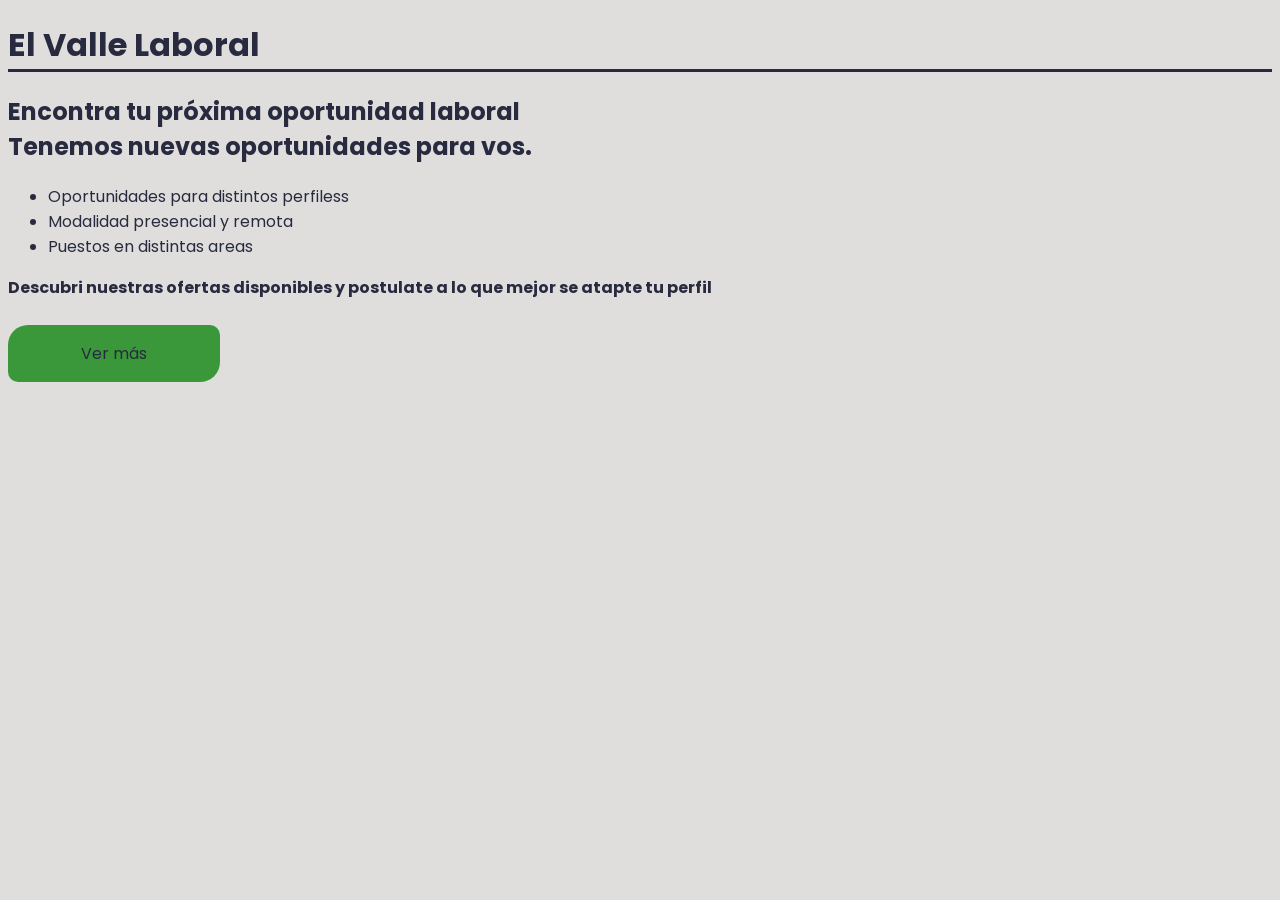
==== index.html @ 93c515af "Estilo Home" ====
<!DOCTYPE html>
<html lang="en">
<head>
    <meta charset="UTF-8">
    <meta name="viewport" content="width=device-width, initial-scale=1.0">
    <link rel="stylesheet" href="style.css">
    <title>El valle laboral</title>
</head>
<body>
    <h1>El Valle Laboral</h1>

    <h2>Encontra tu próxima oportunidad laboral </br> 
        Tenemos nuevas oportunidades para vos.</h2>
    
    <ul>
        <li>Oportunidades para distintos perfiless</li>
        <li>Modalidad presencial y remota</li>
        <li>Puestos en distintas areas</li>
    </ul>
    
    <strong>Descubri nuestras ofertas disponibles y postulate a lo que mejor se atapte tu perfil</strong> </br></br>
    
    <div class="boton1">
        <a href="ofertas.html">Ver más</a>
    </div>
</body>
</html>
---- style.css ----
@import url('https://fonts.googleapis.com/css2?family=Poppins:wght@400;500;600;700&display=swap');

body {
    font-family: 'Poppins', sans-serif;
    background-color: #dfdedc;
}

/* CSS --> Home */
h1{
    color: #282b40;
    border-bottom: 3px solid #282b40;
}

h2,
strong,
li{ 
    color: #282b40;
}

.boton1{
    background-color: rgba(0, 128, 0, 0.738);
    border-radius: 20px 10px;
    width: 20vh;
    padding: 14px;
    text-align: center;
    border: 2px solid transparent;
    transition: border-color 0.3s ease; 
}

a{
    text-decoration: none;
    color: #282b40;
}

.boton1:hover{
    background-color: #dfdedc;
    border-color: rgba(0, 128, 0, 0.738);
}
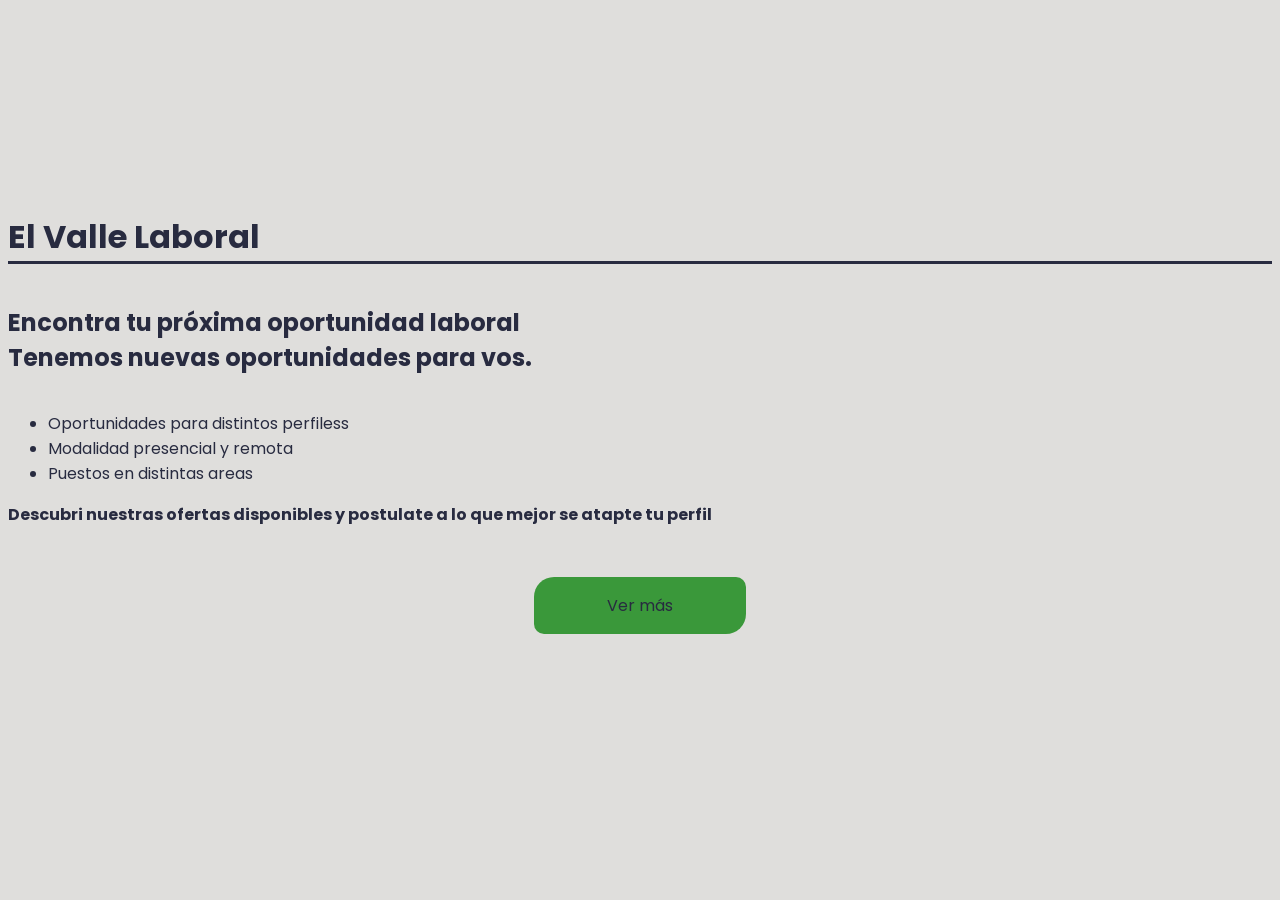
==== commit f324cb38: "Responsive Home" ====
--- a/index.html
+++ b/index.html
@@ -8,21 +8,23 @@
     <title>El valle laboral</title>
 </head>
 <body>
-    <h1>El Valle Laboral</h1>
+    <main class="home">
+        <h1>El Valle Laboral</h1>
 
-    <h2>Encontra tu próxima oportunidad laboral </br> 
-        Tenemos nuevas oportunidades para vos.</h2>
-    
-    <ul>
-        <li>Oportunidades para distintos perfiless</li>
-        <li>Modalidad presencial y remota</li>
-        <li>Puestos en distintas areas</li>
-    </ul>
-    
-    <strong>Descubri nuestras ofertas disponibles y postulate a lo que mejor se atapte tu perfil</strong> </br></br>
-    
-    <div class="boton1">
-        <a href="ofertas.html">Ver más</a>
-    </div>
+        <h2>Encontra tu próxima oportunidad laboral <br> 
+            Tenemos nuevas oportunidades para vos.</h2>
+        
+        <ul>
+            <li>Oportunidades para distintos perfiless</li>
+            <li>Modalidad presencial y remota</li>
+            <li>Puestos en distintas areas</li>
+        </ul>
+        
+        <strong>Descubri nuestras ofertas disponibles y postulate a lo que mejor se atapte tu perfil</strong> <br><br>
+        
+        <div class="boton1">
+            <a href="ofertas.html">Ver más</a>
+        </div>
+    </main>
 </body>
 </html>
--- a/style.css
+++ b/style.css
@@ -5,7 +5,13 @@
     background-color: #dfdedc;
 }
 
-/* CSS --> Home */
+.home {
+    min-height: 90vh;
+    display: flex;
+    flex-direction: column;
+    justify-content: center;
+}
+
 h1{
     color: #282b40;
     border-bottom: 3px solid #282b40;
@@ -24,7 +30,9 @@
     padding: 14px;
     text-align: center;
     border: 2px solid transparent;
-    transition: border-color 0.3s ease; 
+    transition: border-color 0.3s ease;
+    display: block;
+    margin: 0 auto;
 }
 
 a{
@@ -35,4 +43,10 @@
 .boton1:hover{
     background-color: #dfdedc;
     border-color: rgba(0, 128, 0, 0.738);
+}
+
+/* Responsive */
+
+@media (max-width: 768px) {
+
 }
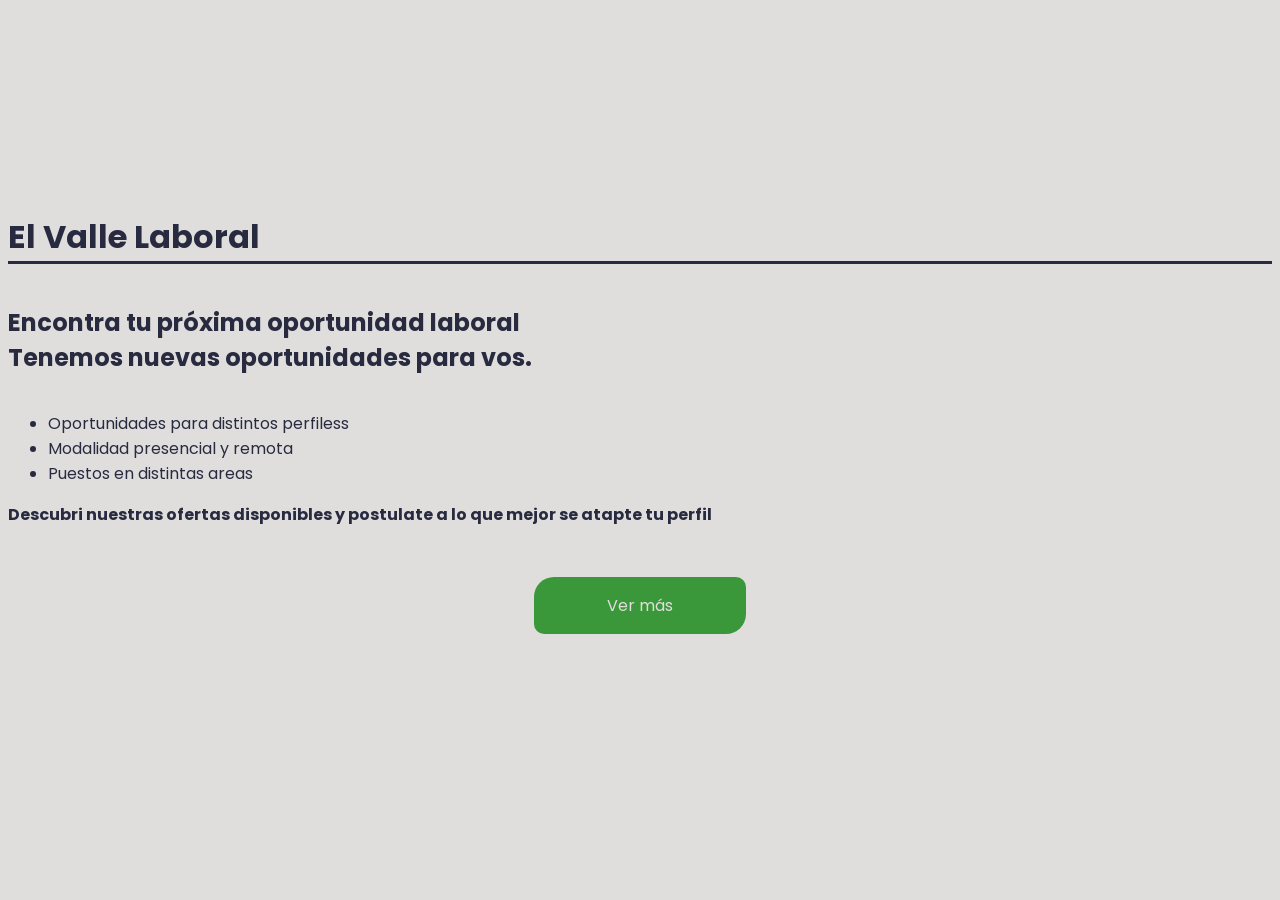
==== commit 25bae54f: "Agregando y mejorando botones para una mejor UX" ====
--- a/index.html
+++ b/index.html
@@ -7,7 +7,7 @@
     <link rel="stylesheet" href="style.css">
     <title>El valle laboral</title>
 </head>
-<body>
+<body class="paginaHome">
     <main class="home">
         <h1>El Valle Laboral</h1>
 
@@ -22,9 +22,7 @@
         
         <strong>Descubri nuestras ofertas disponibles y postulate a lo que mejor se atapte tu perfil</strong> <br><br>
         
-        <div class="boton1">
-            <a href="ofertas.html">Ver más</a>
-        </div>
+        <a class="botonVerOfertas" href="ofertas.html">Ver más</a>
     </main>
 </body>
 </html>
--- a/style.css
+++ b/style.css
@@ -1,6 +1,14 @@
 @import url('https://fonts.googleapis.com/css2?family=Poppins:wght@400;500;600;700&display=swap');
 
-body {
+/* Responsive */
+
+@media (max-width: 768px) {
+
+}
+
+/* ---------- css --> home.html ---------- */
+
+.paginaHome {
     font-family: 'Poppins', sans-serif;
     background-color: #dfdedc;
 }
@@ -23,7 +31,7 @@
     color: #282b40;
 }
 
-.boton1{
+.botonVerOfertas{
     background-color: rgba(0, 128, 0, 0.738);
     border-radius: 20px 10px;
     width: 20vh;
@@ -33,20 +41,170 @@
     transition: border-color 0.3s ease;
     display: block;
     margin: 0 auto;
-}
-
-a{
+    color:#dfdedc;
+    text-decoration: none;
+}
+
+/* a{
     text-decoration: none;
     color: #282b40;
-}
-
-.boton1:hover{
+} */
+
+.botonVerOfertas:hover{
     background-color: #dfdedc;
     border-color: rgba(0, 128, 0, 0.738);
-}
-
-/* Responsive */
-
-@media (max-width: 768px) {
-
+    color:#282b40;
+}
+
+/* ---------- css --> ofertas.html ---------- */
+
+.paginaOfertas{
+    font-family: 'Poppins', sans-serif;
+    background-color: #dfdedc;
+}
+.botonOferta{
+    background-color:  rgba(0, 128, 0, 0.738);
+    border-radius: 20px 10px;
+    width: 20vh;
+    padding: 14px;
+    margin-top: 20px;
+    margin-bottom: 35px;
+    margin-left: 25px;
+    display: block;
+    text-align: center;
+    border: 2px solid transparent;
+    transition: border-color 0.3s ease;
+    text-decoration: none;
+    color:#dfdedc;
+}
+
+.botonOferta:hover{
+    background-color: #dfdedc;
+    border-color: rgba(0, 128, 0, 0.738);
+}
+
+.botonOferta{
+    color:#dfdedc;
+}
+.botonOferta:hover{
+    color:#282b40;
+}
+
+.volverAinicio{
+    background-color: #646666;
+    border-radius: 20px 10px;
+    width: 20vh;
+    padding: 14px;
+    text-align: center;
+    border: 2px solid transparent;
+    transition: border-color 0.3s ease;
+    position: fixed;
+    bottom: 20px;
+    right: 20px;
+}
+
+.volverAinicio:hover{
+    background-color: #dfdedc;
+    border-color: #646666;
+}
+
+.volverAinicio{
+    color:#dfdedc;
+    text-decoration: none;
+}
+.volverAinicio:hover{
+    color:#282b40;
+}
+
+/* ---------- css --> detallesDesJr.html ---------- */
+.paginaDesJr{
+    font-family: 'Poppins', sans-serif;
+    background-color: #dfdedc;
+}
+
+.botonesOfertas{
+    display: flex;
+    gap:15px;
+    align-items: center;
+}
+.botonPostularme{
+    background-color: #0052CC;
+    border-radius: 20px 10px;
+    width: 20vh;
+    padding: 14px;
+    text-align: center;
+    border: 2px solid transparent;
+    transition: border-color 0.3s ease;
+}
+
+.botonPostularme:hover{
+    background-color: #dfdedc;
+    border-color: #0052CC;
+}
+
+.botonPostularme{
+    color:#dfdedc;
+    text-decoration: none;
+}
+.botonPostularme:hover{
+    color:#282b40;
+}
+
+.botonAtras{
+    background-color: #646666;
+    border-radius: 20px 10px;
+    width: 20vh;
+    padding: 14px;
+    text-align: center;
+    border: 2px solid transparent;
+    transition: border-color 0.3s ease;
+}
+.botonAtras:hover{
+    background-color: #dfdedc;
+    border-color: #646666;
+}
+
+.botonAtras{
+    color:#dfdedc;
+    text-decoration: none;
+}
+.botonAtras:hover{
+    color:#282b40;
+}
+
+/* ---------- css --> simulacion.html ---------- */
+
+.paginaSimulacion {
+    font-family: 'Poppins', sans-serif;
+    background-color: #dfdedc;
+}
+
+.botonConcientizacion{
+    background-color: #0052CC;
+    border-radius: 20px 10px;
+    width: 20vh;
+    padding: 14px;
+    text-align: center;
+    border: 2px solid transparent;
+    transition: border-color 0.3s ease;
+    display: block;
+    margin: 0 auto;
+}
+.botonConcientizacion:hover{
+    background-color: #dfdedc;
+    border-color: #0052CC;
+}
+
+.botonConcientizacion{
+    color:#dfdedc;
+    text-decoration: none;
+}
+.botonConcientizacion:hover{
+    color:#282b40;
+}
+
+/* ---------- css --> simulacion.html ---------- */
+.paginaConcientizacion {
+    font-family: 'Poppins', sans-serif;
+    background-color: #dfdedc;
 }
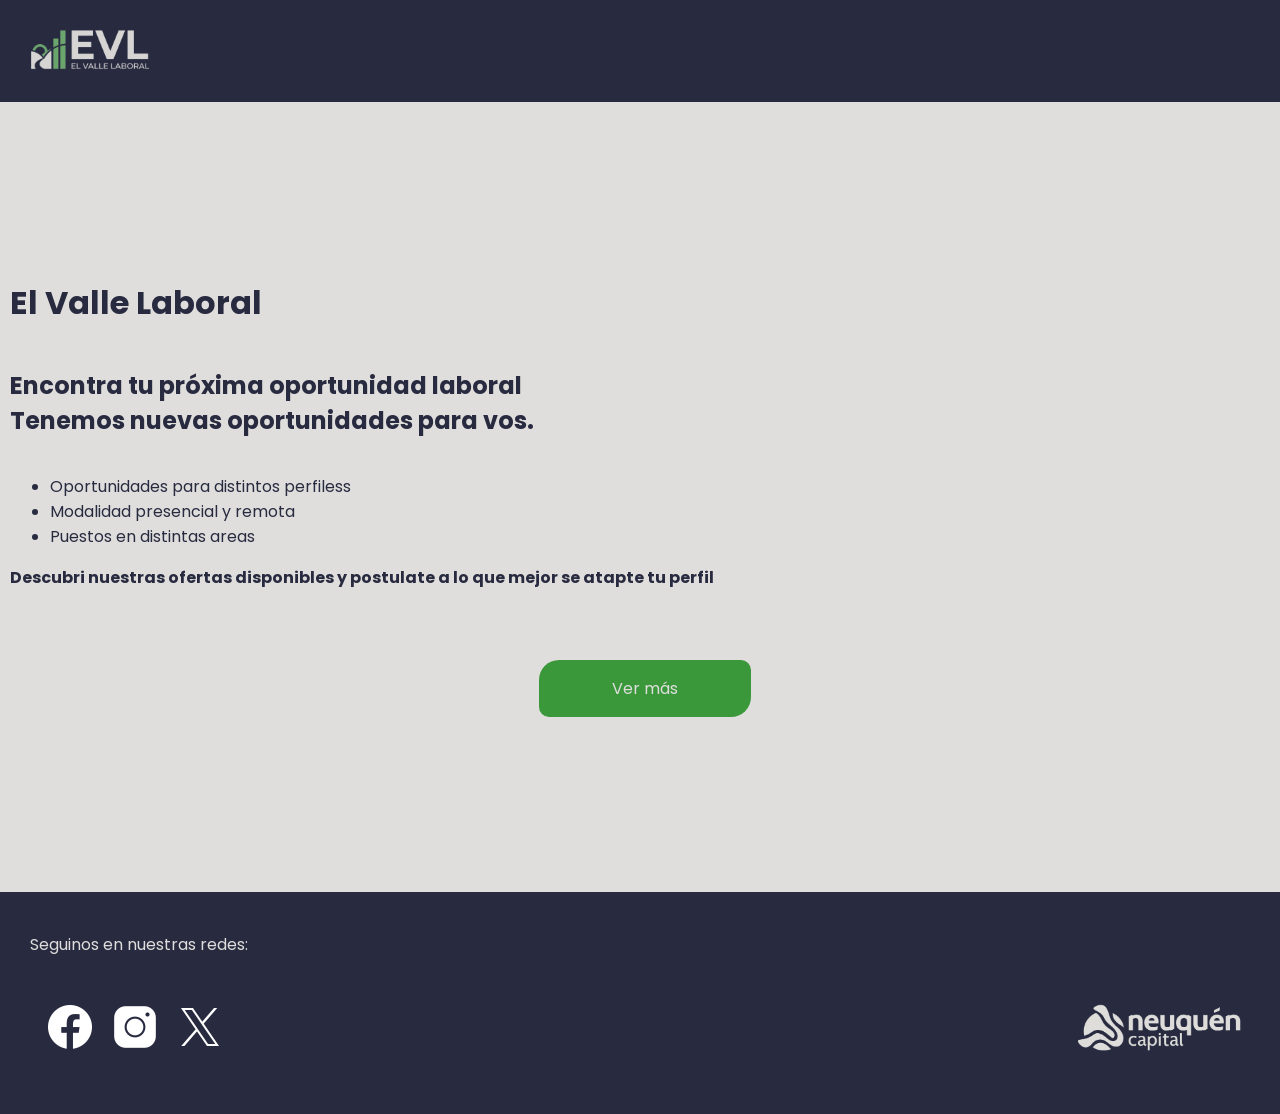
==== commit b46f4017: "Agregando navegación, logo y footer a todas las páginas" ====
--- a/index.html
+++ b/index.html
@@ -8,6 +8,15 @@
     <title>El valle laboral</title>
 </head>
 <body class="paginaHome">
+
+    <nav>
+        <div class="logo">
+            <a href="index.html">
+                <img src="img/logo.png" alt="El Valle Laboral">
+            </a>
+        </div>
+    </nav>
+
     <main class="home">
         <h1>El Valle Laboral</h1>
 
@@ -24,5 +33,29 @@
         
         <a class="botonVerOfertas" href="ofertas.html">Ver más</a>
     </main>
+
+    <footer>
+        <p class="footerP">Seguinos en nuestras redes:</p>
+        
+        <div class="redes">
+            <a href="https://www.facebook.com/mintrabajonqn">
+                <img src="img/Facebook.png"/>
+            </a>
+
+            <a href="https://www.instagram.com/mintrabajonqn/">
+                <img src="img/Instagram.png"/>
+            </a>
+
+            <a href="https://x.com/MinTrabajoNqn">
+                <img src="img/X.png"/>
+            </a>
+
+            <div class="logoNqn">
+                <a href="https://www.neuquencapital.gov.ar/">
+                    <img src="img/Nqn.png">
+                </a>
+            </div>
+        </div>
+    </footer>
 </body>
 </html>
--- a/style.css
+++ b/style.css
@@ -11,6 +11,7 @@
 .paginaHome {
     font-family: 'Poppins', sans-serif;
     background-color: #dfdedc;
+    margin: 0;
 }
 
 .home {
@@ -18,8 +19,56 @@
     display: flex;
     flex-direction: column;
     justify-content: center;
-}
-
+    margin-left: 10px;
+    margin-top: -20px;
+}
+
+.logo img {
+    width: 240px;
+    height: 85px;
+    margin-left: -30px;
+    margin-top: 7px;
+    object-fit: contain;
+}
+
+nav {
+    border-bottom: 3px solid #282b40;
+    background-color: #282b40;
+}
+
+.home h1{
+    color: #282b40;
+    border-bottom: none;
+}
+
+footer {
+    background-color: #282b40;
+    min-height: 200px;
+    padding: 40px 30px;
+    box-sizing: border-box;
+}
+
+.footerP {
+    color: #dfdedc;
+    margin: 0;
+}
+
+.redes {
+    display: flex;
+    gap: 15px;
+    align-items: center;
+    margin: 30px 0 0 15px;
+}
+
+.logoNqn {
+    margin-left: auto;
+}
+
+.logoNqn img {
+    width: 180px;
+    height: 80px;
+    object-fit: contain;
+}
 h1{
     color: #282b40;
     border-bottom: 3px solid #282b40;
@@ -43,6 +92,7 @@
     margin: 0 auto;
     color:#dfdedc;
     text-decoration: none;
+    margin: 20px auto 0;
 }
 
 /* a{
@@ -61,6 +111,18 @@
 .paginaOfertas{
     font-family: 'Poppins', sans-serif;
     background-color: #dfdedc;
+    margin: 0;
+}
+
+.paginaOfertas h1, 
+.paginaOfertas h2{
+    border-bottom: none;
+    justify-content: center;
+    display: flex;
+}
+
+.DesJr {
+    margin-left: 15px;
 }
 .botonOferta{
     background-color:  rgba(0, 128, 0, 0.738);
@@ -98,35 +160,41 @@
     text-align: center;
     border: 2px solid transparent;
     transition: border-color 0.3s ease;
-    position: fixed;
-    bottom: 20px;
-    right: 20px;
-}
-
-.volverAinicio:hover{
+    display: block;
+    margin: 20px 20px 20px auto;
+    text-decoration: none;
+    color:#dfdedc;
+}
+
+.volverAinicio:hover {
     background-color: #dfdedc;
     border-color: #646666;
 }
 
-.volverAinicio{
-    color:#dfdedc;
-    text-decoration: none;
-}
-.volverAinicio:hover{
-    color:#282b40;
+.volverAinicio:hover {
+    color: #282b40;
 }
 
 /* ---------- css --> detallesDesJr.html ---------- */
 .paginaDesJr{
     font-family: 'Poppins', sans-serif;
     background-color: #dfdedc;
+    margin: 0;
+}
+
+.paginaDesJr h1{
+    border-bottom: none;
+    justify-content: center;
+    display: flex;
 }
 
 .botonesOfertas{
     display: flex;
     gap:15px;
     align-items: center;
-}
+    margin-bottom: 40px;
+}
+
 .botonPostularme{
     background-color: #0052CC;
     border-radius: 20px 10px;
@@ -146,6 +214,7 @@
     color:#dfdedc;
     text-decoration: none;
 }
+
 .botonPostularme:hover{
     color:#282b40;
 }
@@ -177,6 +246,19 @@
 .paginaSimulacion {
     font-family: 'Poppins', sans-serif;
     background-color: #dfdedc;
+    margin: 0;
+}
+
+.simulacion {
+    margin-left: 10px;
+
+}
+
+.simulacion h1,
+.simulacion h2{
+    border-bottom: none;
+    justify-content: center;
+    display: flex;
 }
 
 .botonConcientizacion{
@@ -189,6 +271,7 @@
     transition: border-color 0.3s ease;
     display: block;
     margin: 0 auto;
+    margin-bottom: 30px;
 }
 .botonConcientizacion:hover{
     background-color: #dfdedc;
@@ -207,4 +290,16 @@
 .paginaConcientizacion {
     font-family: 'Poppins', sans-serif;
     background-color: #dfdedc;
+    margin: 0;
+}
+
+.concientizacion h1{ 
+    border-bottom: none;
+    justify-content: center;
+    display: flex;
+}
+
+.concientizacion{
+    margin-left: 15px;
+    margin-bottom: 30px;
 }
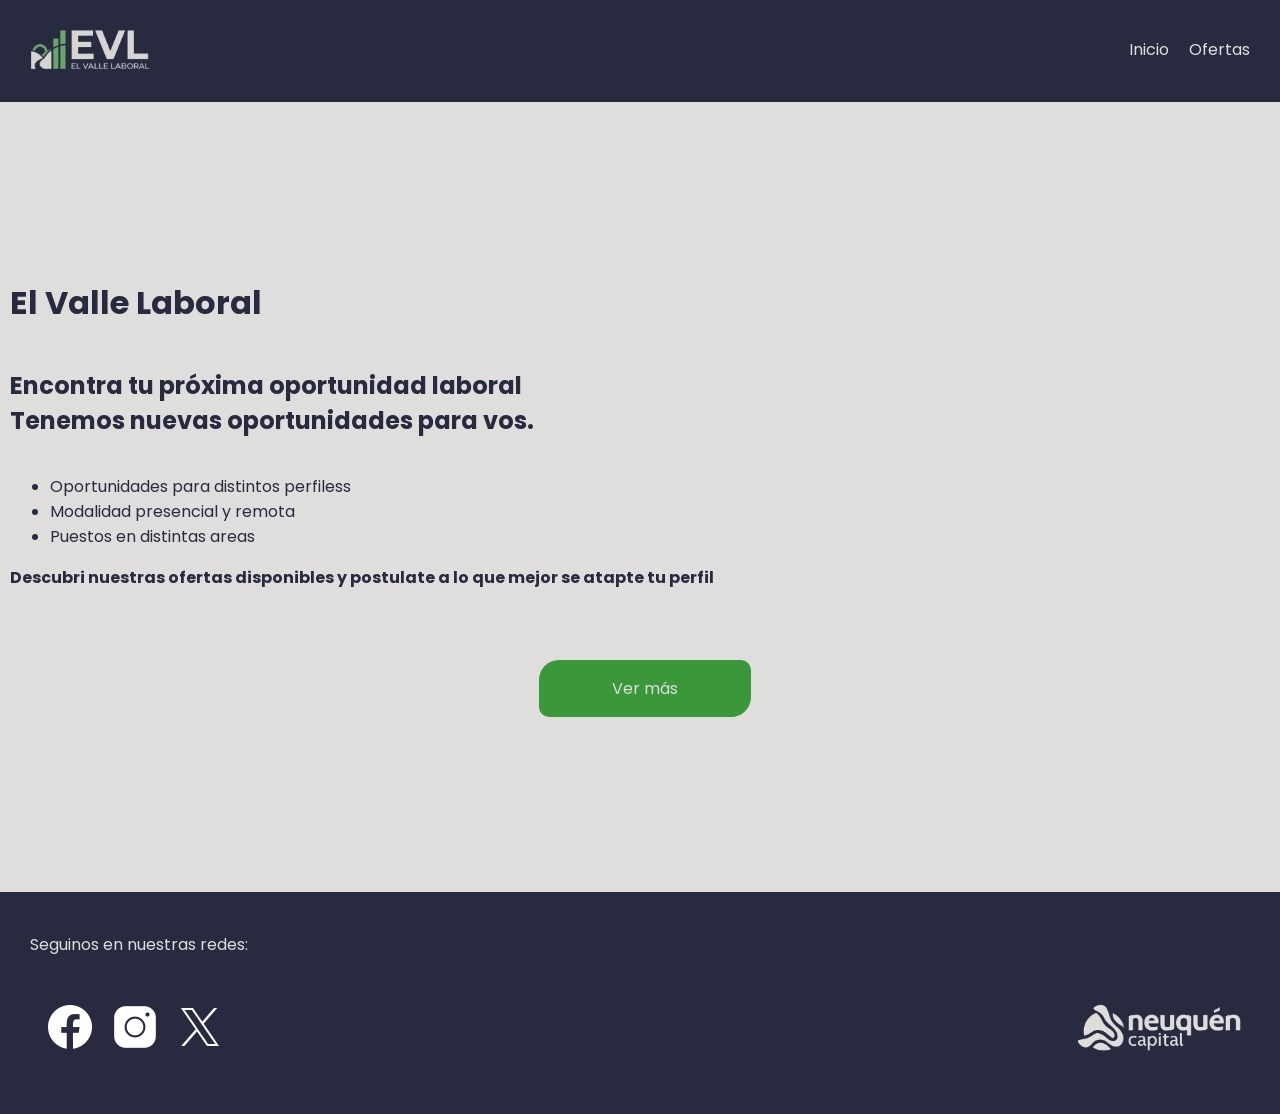
==== commit 83e1bc97: "Diseñando menú de navegación para escritorio" ====
--- a/index.html
+++ b/index.html
@@ -14,6 +14,12 @@
             <a href="index.html">
                 <img src="img/logo.png" alt="El Valle Laboral">
             </a>
+        </div>
+        <div class="menuPc">
+            <ul>
+                <li><a href="index.html">Inicio</a></li>
+                <li><a href="ofertas.html">Ofertas</a></li>
+            </ul>
         </div>
     </nav>
 
--- a/style.css
+++ b/style.css
@@ -34,6 +34,27 @@
 nav {
     border-bottom: 3px solid #282b40;
     background-color: #282b40;
+    display: flex;
+    justify-content: space-between;
+    align-items: center;
+}
+
+.menuPc ul{
+    display: flex;
+    gap:20px;
+    list-style: none;
+    margin-right: 30px;
+}
+
+.menuPc a{
+    color:#dfdedc;
+    text-decoration: none;
+}
+
+.menuPc a:hover,
+.menuPc li:hover{
+    color: rgba(0, 128, 0, 0.738);
+    transform: scale(1.10);
 }
 
 .home h1{
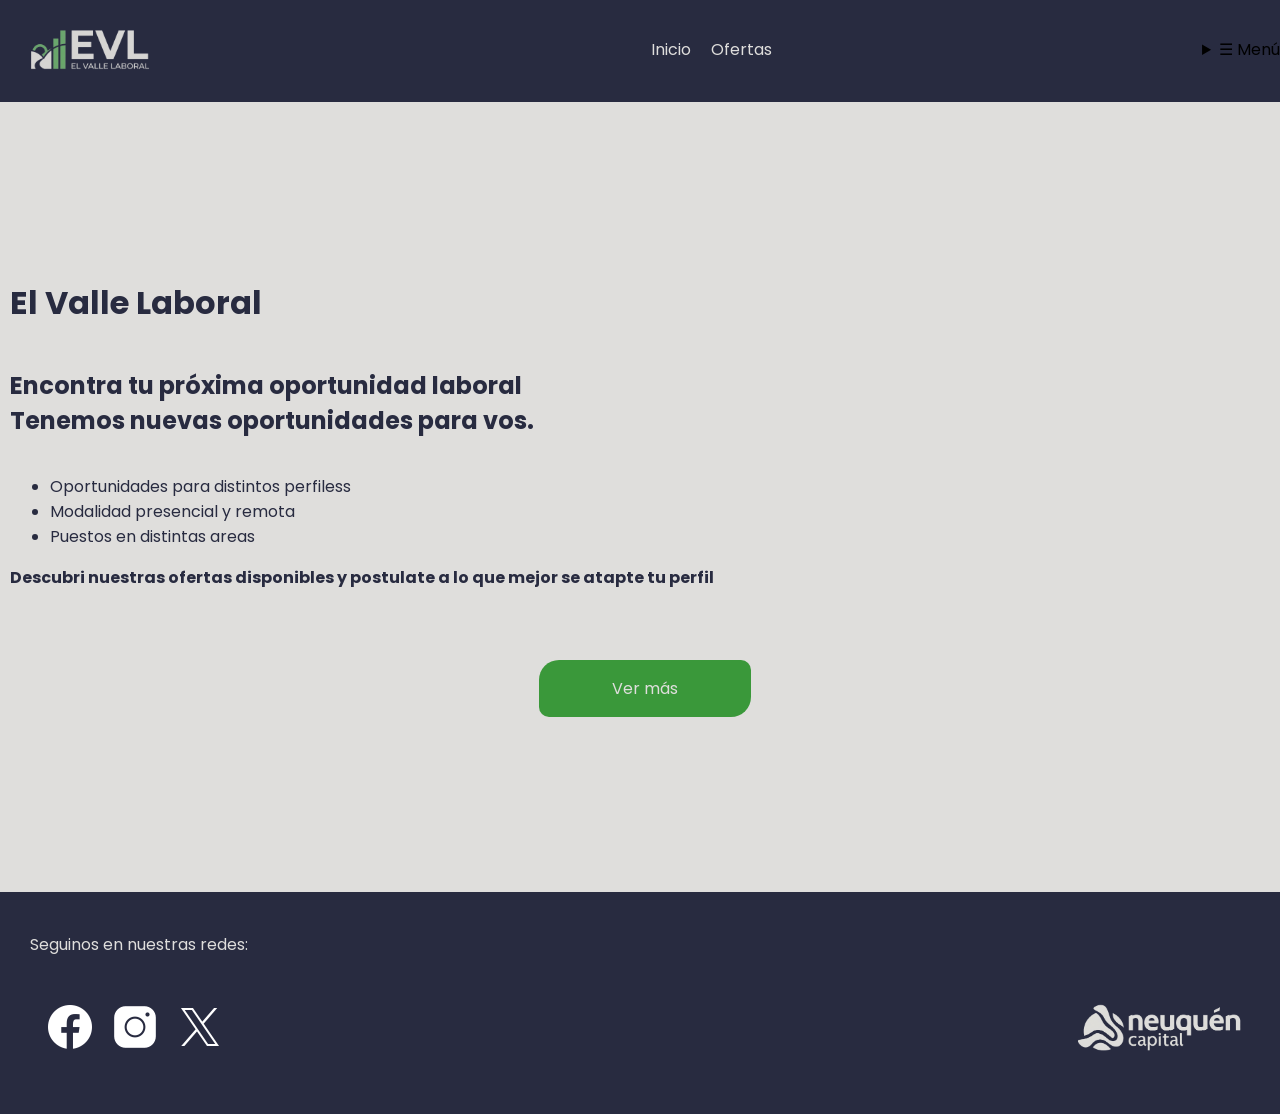
==== commit b7689143: "Agregando estructura de menú para PC y celular" ====
--- a/index.html
+++ b/index.html
@@ -20,6 +20,17 @@
                 <li><a href="index.html">Inicio</a></li>
                 <li><a href="ofertas.html">Ofertas</a></li>
             </ul>
+        </div>
+        <div class="menuCelular">
+            <details>
+                <summary>
+                    ☰ Menú
+                </summary>
+                    <ul>
+                        <li><a href="index.html">Inicio</a></li>
+                        <li><a href="ofertas.html">Ofertas</a></li>
+                    </ul>
+            </details>
         </div>
     </nav>
 
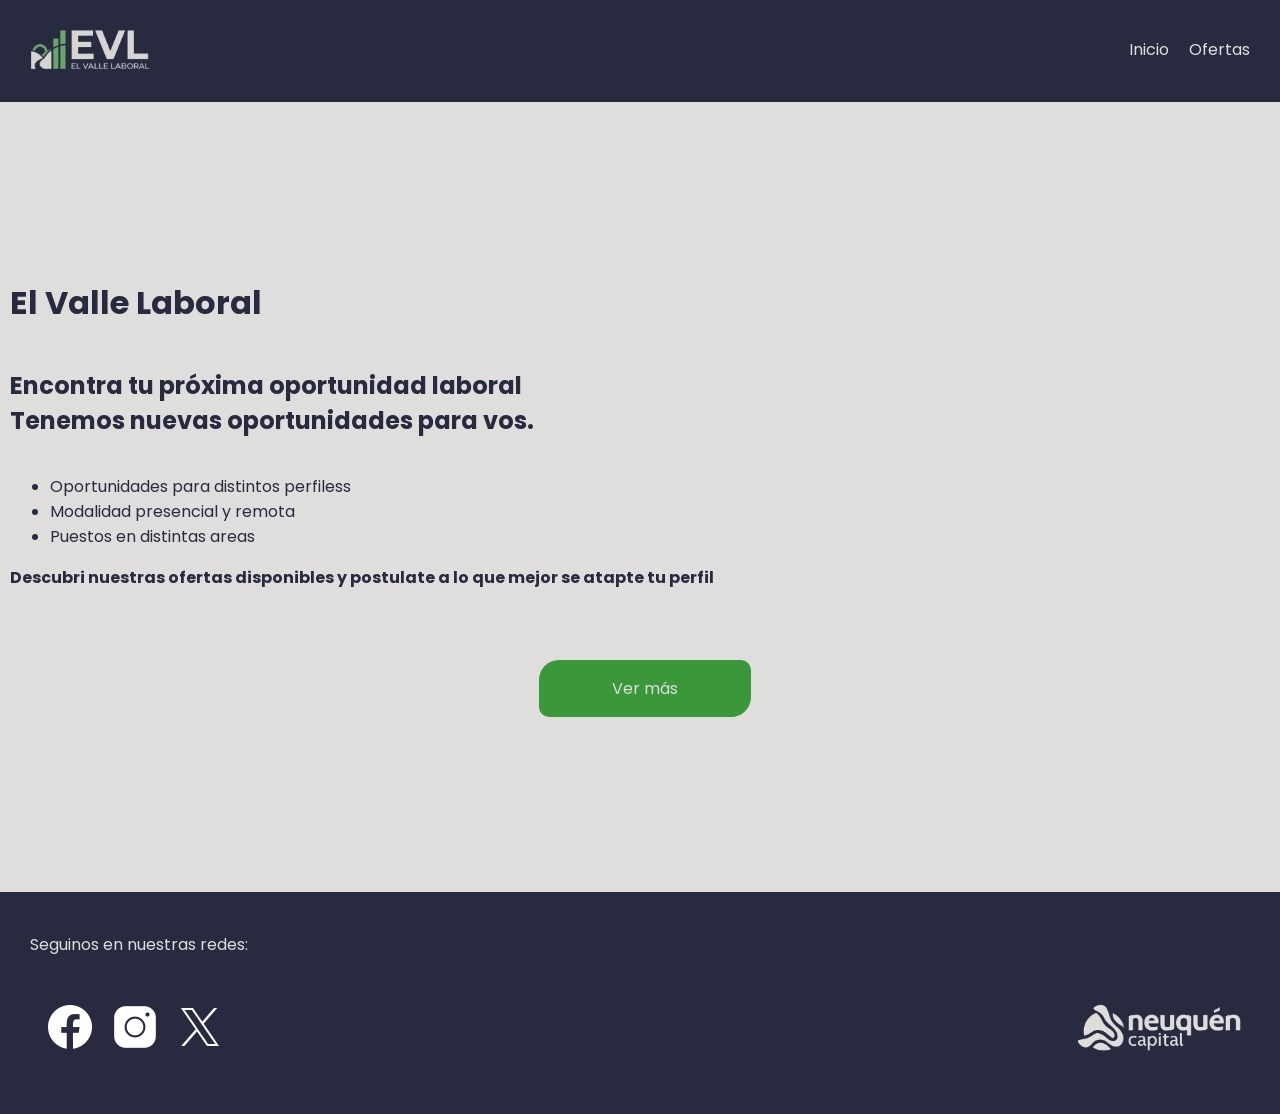
==== commit 68e714b0: "Agregando favicon al sitio web" ====
--- a/index.html
+++ b/index.html
@@ -6,6 +6,7 @@
     <meta name="viewport" content="width=device-width, initial-scale=1.0">
     <link rel="stylesheet" href="style.css">
     <title>El valle laboral</title>
+    <link rel="icon" href="favicon.ico">
 </head>
 <body class="paginaHome">
 
--- a/style.css
+++ b/style.css
@@ -1,10 +1,5 @@
 @import url('https://fonts.googleapis.com/css2?family=Poppins:wght@400;500;600;700&display=swap');
 
-/* Responsive */
-
-@media (max-width: 768px) {
-
-}
 
 /* ---------- css --> home.html ---------- */
 
@@ -57,6 +52,84 @@
     transform: scale(1.10);
 }
 
+.menuCelular {
+    position: relative;
+}
+
+.menuCelular a {
+    color: #dfdedc;
+    text-decoration: none;
+}
+
+summary {
+    font-size: 16px;
+    cursor: pointer;
+    list-style: none;
+    color: #dfdedc;
+    margin-right: 20px;
+}
+
+summary::-webkit-details-marker {
+    display: none;
+}
+
+.menuCelular ul {
+    position: absolute;
+    top: 100%;
+    right: 20px;
+    background-color: #282b40;
+    list-style: none;
+    padding: 10px 0;
+    margin: 5px 0 0 0;
+    min-width: 150px;
+    z-index: 999;
+    border-radius:5px;
+}
+
+.menuCelular ul li a {
+    display: block;
+    padding: 10px 20px;
+}
+
+.menuPc{
+    display: block;
+}
+.menuCelular{
+    display: none;
+}
+
+/* Menu Responsive */
+@media (max-width: 768px) {
+    .contenedorOfertas{
+        grid-template-columns: 1fr !important;
+        padding: 10px;
+        gap:15px;
+    }
+
+    .menuPc{
+        display: none;
+    }
+    .menuCelular{
+        display: block;
+    }
+    .redes {
+    flex-wrap: nowrap;
+    margin-left: 0;
+    gap: 8px;
+    justify-content: space-between;
+    }
+
+    .logoNqn {
+        margin-left: 0;
+        max-width: 100%;
+    }
+
+    .logoNqn img {
+        max-width: 100%;
+        width: 100px;
+    }
+}
+
 .home h1{
     color: #282b40;
     border-bottom: none;
@@ -90,6 +163,7 @@
     height: 80px;
     object-fit: contain;
 }
+
 h1{
     color: #282b40;
     border-bottom: 3px solid #282b40;
@@ -135,16 +209,20 @@
     margin: 0;
 }
 
-.paginaOfertas h1, 
-.paginaOfertas h2{
-    border-bottom: none;
-    justify-content: center;
-    display: flex;
-}
-
-.DesJr {
-    margin-left: 15px;
-}
+.paginaOfertas h1{
+    border-bottom: none;
+    justify-content: center;
+    display: flex;
+}
+
+.paginaOfertas h2 {
+    display: block;
+    text-align: center;
+    margin: 20px 10px;
+    max-width: 100%;
+    box-sizing: border-box;
+}
+
 .botonOferta{
     background-color:  rgba(0, 128, 0, 0.738);
     border-radius: 20px 10px;
@@ -196,6 +274,56 @@
     color: #282b40;
 }
 
+.contenedorOfertas {
+    background-color: transparent; 
+    display: grid;
+    grid-template-columns: repeat(3, 1fr); 
+    gap: 20px;                         
+    padding: 20px;
+}
+
+.tarjetaOferta {
+    display: flex;
+    flex-direction: column;
+    border-radius: 40px;
+    overflow: hidden;
+    box-shadow: 0 4px 8px rgba(0,0,0,0.15);
+}
+
+.cabeceraOferta {
+    display: flex;
+    justify-content: center;
+    text-align: center;
+    background-color:rgba(0, 128, 0, 0.738);
+    padding: 25px 15px;
+}
+
+.cabeceraOferta strong{
+    color:#282b40;
+    font-size: 1.1rem;    
+}
+
+.cuerpoOferta{
+    padding: 20px;
+    display: flex;
+    flex-direction: column;
+    flex-grow: 1;
+}
+
+.cuerpoOferta .botonOferta{
+    margin-left: auto;
+    margin-right: auto;
+    display: inline-block;
+}
+.tarjetaOferta ul{
+    margin: 0 0 20px 0;
+    color:#282b40;
+}
+
+.tarjetaOferta li{
+    margin-bottom: 8px;
+}
+
 /* ---------- css --> detallesDesJr.html ---------- */
 .paginaDesJr{
     font-family: 'Poppins', sans-serif;
@@ -209,6 +337,11 @@
     display: flex;
 }
 
+.DesJr {
+    max-width: 100%;
+    margin-left: 15px;
+}
+  
 .botonesOfertas{
     display: flex;
     gap:15px;
@@ -262,6 +395,61 @@
     color:#282b40;
 }
 
+/* ---------- css --> detallesPerLimpieza.html ---------- */
+
+.PaginaPerLimpieza{
+    font-family: 'Poppins', sans-serif;
+    background-color: #dfdedc;
+    margin: 0;
+}
+
+.PerLimpieza{
+    margin-left: 10px;
+}
+
+.PerLimpieza h1,
+.PerLimpieza h2{
+    border-bottom: none;
+    justify-content: center;
+    display: flex;
+}
+
+/* ---------- css --> detallesAuxAdministrativo.html ---------- */
+.paginaAuxAdministrativo{
+    font-family: 'Poppins', sans-serif;
+    background-color: #dfdedc;
+    margin: 0;
+}
+
+.AuxAdministrativo{
+    margin-left: 10px;
+}
+
+.AuxAdministrativo h1,
+.AuxAdministrativo h2{
+    border-bottom: none;
+    justify-content: center;
+    display: flex;
+}
+
+/* ---------- css --> detallesAuxAdministrativo.html ---------- */
+.paginaAyudanteMantenimiento{
+    font-family: 'Poppins', sans-serif;
+    background-color: #dfdedc;
+    margin: 0;
+}
+
+.ayuMant{
+    margin-left: 10px;
+}
+
+.ayuMant h1,
+.ayuMant h2{
+    border-bottom: none;
+    justify-content: center;
+    display: flex;
+}
+
 /* ---------- css --> simulacion.html ---------- */
 
 .paginaSimulacion {
@@ -271,8 +459,9 @@
 }
 
 .simulacion {
-    margin-left: 10px;
-
+    padding-left: 10px;
+    padding-right: 10px;
+    box-sizing: border-box;
 }
 
 .simulacion h1,
@@ -280,6 +469,48 @@
     border-bottom: none;
     justify-content: center;
     display: flex;
+}
+
+.tablaResponsive {
+    width: 100%;
+    overflow-x: auto;
+    box-sizing: border-box;
+    margin: 0;
+}
+
+.tablaResponsive table {
+    width: 100%;
+    min-width: 650px;
+    border-collapse: collapse;
+}
+
+.tablaResponsive th{
+    background-color: rgba(255, 255, 0, 0.77);
+    padding: 10px;
+}
+
+.tablaResponsive td{
+    background-color: #6466663f;
+    text-align: center;
+    padding: 10px;
+}
+
+/* ---------- css --> concientizacion.html ---------- */
+.paginaConcientizacion {
+    font-family: 'Poppins', sans-serif;
+    background-color: #dfdedc;
+    margin: 0;
+}
+
+.concientizacion h1{ 
+    border-bottom: none;
+    justify-content: center;
+    display: flex;
+}
+
+.concientizacion{
+    margin-left: 15px;
+    margin-bottom: 30px;
 }
 
 .botonConcientizacion{
@@ -307,20 +538,12 @@
     color:#282b40;
 }
 
-/* ---------- css --> simulacion.html ---------- */
-.paginaConcientizacion {
-    font-family: 'Poppins', sans-serif;
-    background-color: #dfdedc;
-    margin: 0;
-}
-
-.concientizacion h1{ 
-    border-bottom: none;
-    justify-content: center;
-    display: flex;
-}
-
-.concientizacion{
-    margin-left: 15px;
-    margin-bottom: 30px;
+/* Bloqueando rebotes en 'X' - 'Y' */
+html, body {
+    overscroll-behavior-x: none;
+    overscroll-behavior-y: none;
+}
+
+a {
+    -webkit-tap-highlight-color: transparent;
 }
